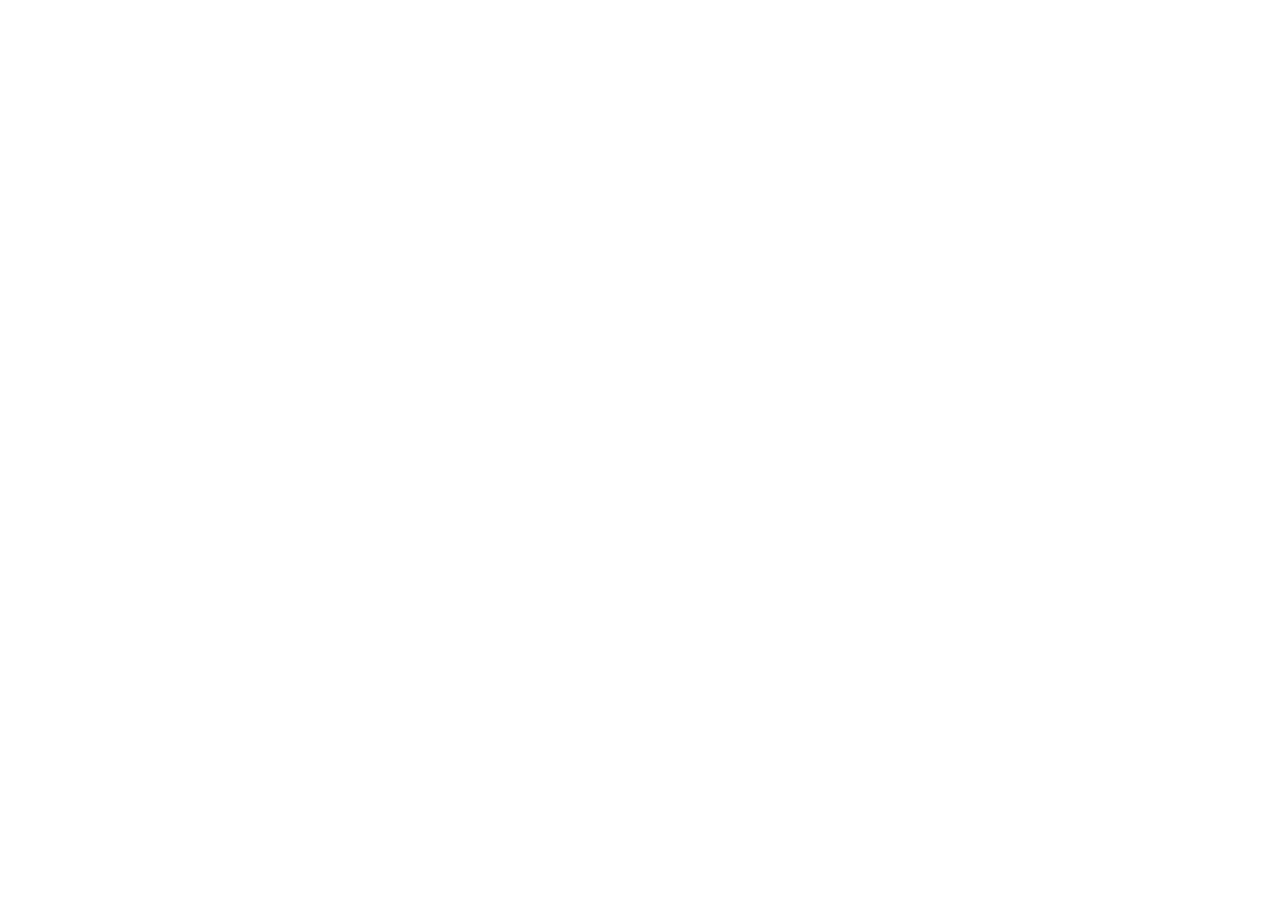
==== index.html @ 0b0e034a "Redirect klovar.cc to klovar-edits.com Co-authored-by: Cursor <cursoragent@cursor.com>" ====
<!DOCTYPE html>
<html lang="en">
<head>
  <meta charset="UTF-8">
  <meta name="viewport" content="width=device-width, initial-scale=1.0">
  <title>Redirecting to klovar-edits.com</title>

  <link rel="canonical" href="https://klovar-edits.com/">
  <meta name="robots" content="noindex">

  <meta http-equiv="refresh" content="0; url=https://klovar-edits.com/">

  <script>
    window.location.replace("https://klovar-edits.com/" + window.location.search + window.location.hash);
  </script>

  <style>
    body { font-family: system-ui, sans-serif; background: #0D0D10; color: #fff; display: grid; place-items: center; height: 100vh; margin: 0; }
    a { color: #FFC1A2; }
  </style>
</head>
<body>
  <p>Redirecting to <a href="https://klovar-edits.com/">klovar-edits.com</a>&hellip;</p>
</body>
</html>
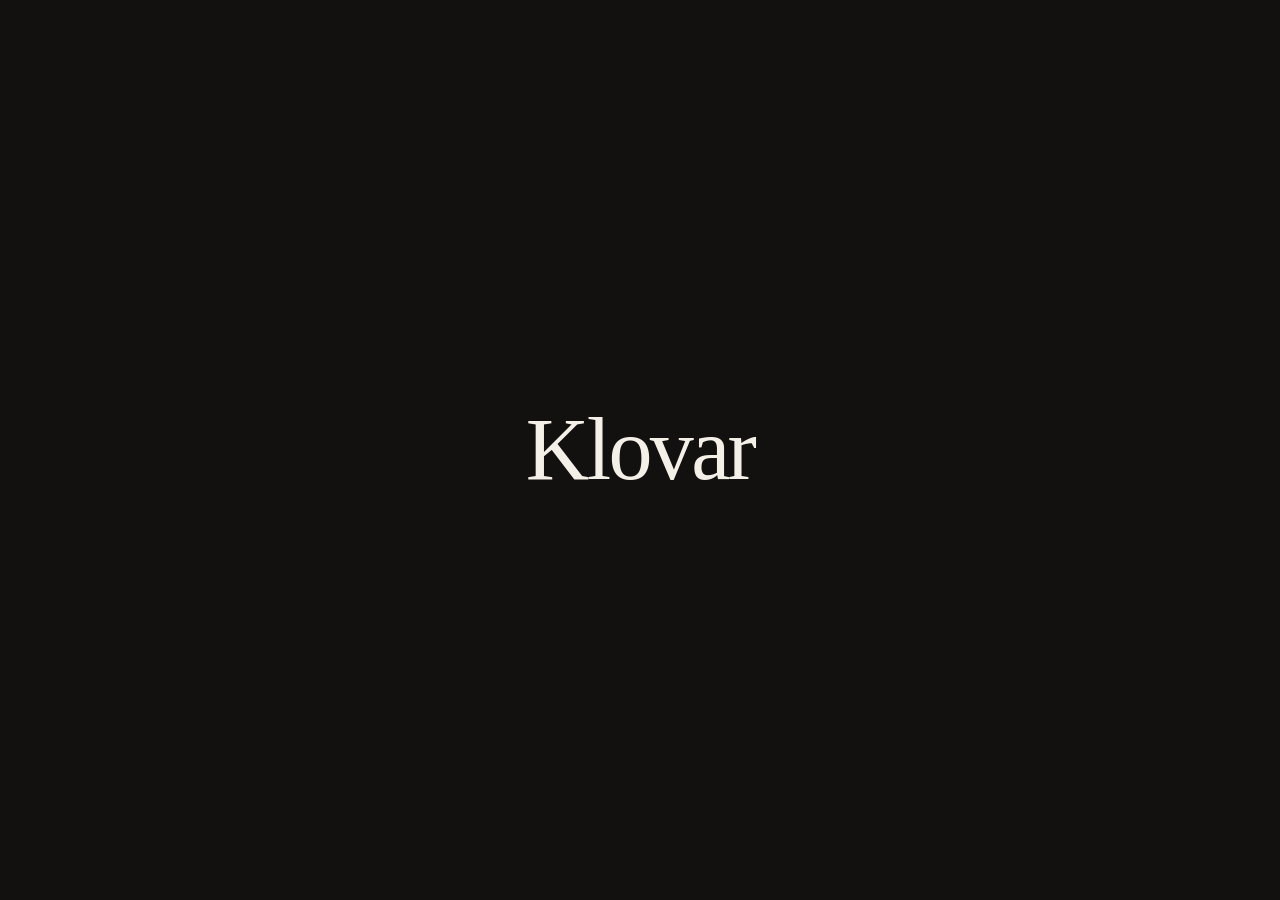
==== commit 55cde7ad: "Replace the business redirect with a personal landing page Serve a minimal Klovar page at the root a" ====
--- a/index.html
+++ b/index.html
@@ -1,25 +1,40 @@
 <!DOCTYPE html>
 <html lang="en">
 <head>
-  <meta charset="UTF-8">
-  <meta name="viewport" content="width=device-width, initial-scale=1.0">
-  <title>Redirecting to klovar-edits.com</title>
+  <meta charset="utf-8">
+  <meta name="viewport" content="width=device-width, initial-scale=1">
+  <title>Klovar</title>
+  <style>
+    :root {
+      color-scheme: dark;
+      --bg: #12110f;
+      --fg: #f4f0e8;
+    }
 
-  <link rel="canonical" href="https://klovar-edits.com/">
-  <meta name="robots" content="noindex">
+    * { box-sizing: border-box; }
 
-  <meta http-equiv="refresh" content="0; url=https://klovar-edits.com/">
+    html, body { margin: 0; height: 100%; }
 
-  <script>
-    window.location.replace("https://klovar-edits.com/" + window.location.search + window.location.hash);
-  </script>
+    body {
+      min-height: 100dvh;
+      display: grid;
+      place-items: center;
+      background: var(--bg);
+      color: var(--fg);
+      font-family: "Iowan Old Style", "Palatino Linotype", Palatino, Georgia, serif;
+      -webkit-font-smoothing: antialiased;
+    }
 
-  <style>
-    body { font-family: system-ui, sans-serif; background: #0D0D10; color: #fff; display: grid; place-items: center; height: 100vh; margin: 0; }
-    a { color: #FFC1A2; }
+    h1 {
+      margin: 0;
+      font-weight: 500;
+      font-size: clamp(3rem, 12vw, 5.5rem);
+      letter-spacing: -0.03em;
+      line-height: 1;
+    }
   </style>
 </head>
 <body>
-  <p>Redirecting to <a href="https://klovar-edits.com/">klovar-edits.com</a>&hellip;</p>
+  <h1>Klovar</h1>
 </body>
 </html>
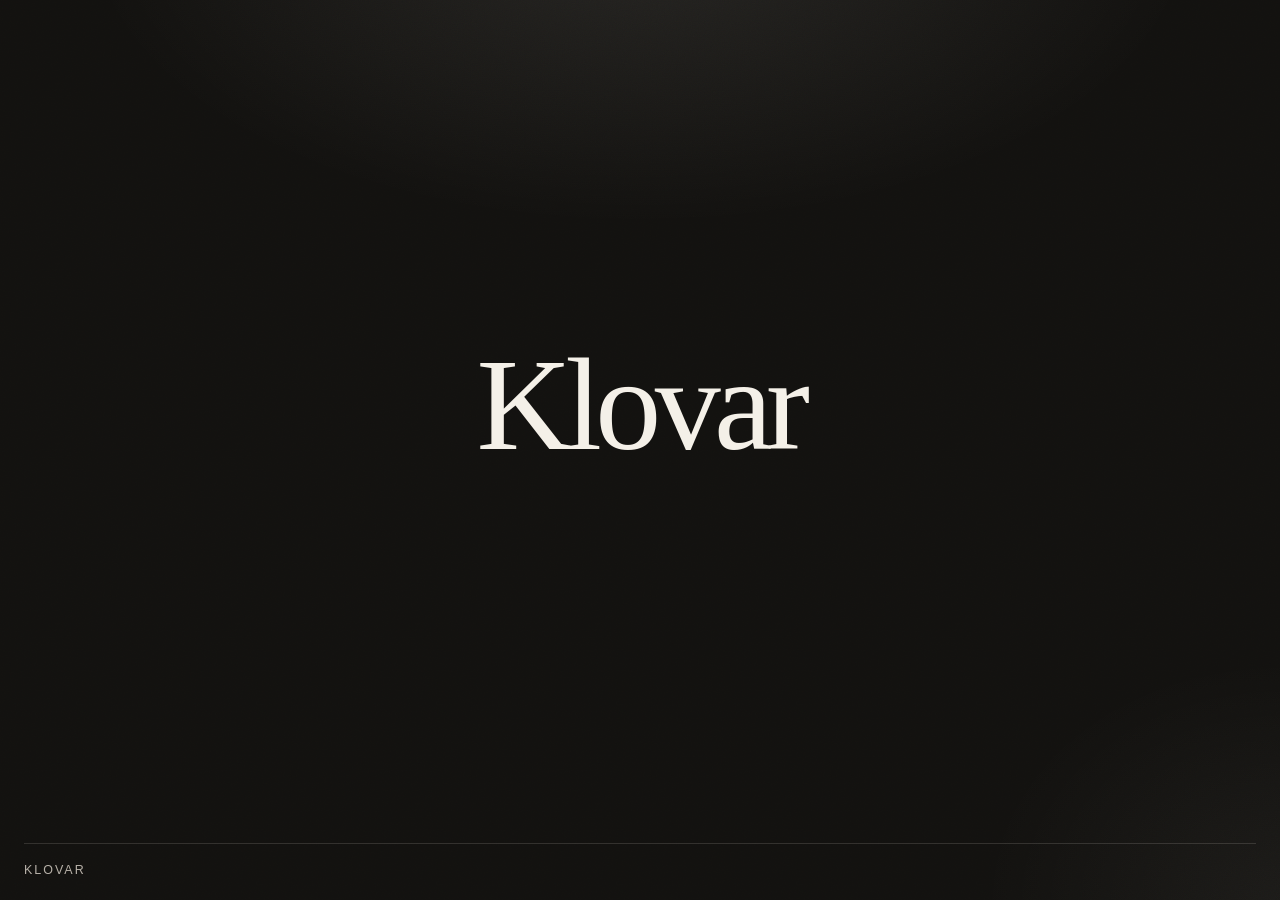
==== commit 3f52f3b5: "Redesign the request page and shared site pages. Co-authored-by: Klovar-cc <Klovar-cc@users.noreply." ====
--- a/index.html
+++ b/index.html
@@ -3,38 +3,17 @@
 <head>
   <meta charset="utf-8">
   <meta name="viewport" content="width=device-width, initial-scale=1">
+  <meta name="theme-color" content="#12110f">
   <title>Klovar</title>
-  <style>
-    :root {
-      color-scheme: dark;
-      --bg: #12110f;
-      --fg: #f4f0e8;
-    }
-
-    * { box-sizing: border-box; }
-
-    html, body { margin: 0; height: 100%; }
-
-    body {
-      min-height: 100dvh;
-      display: grid;
-      place-items: center;
-      background: var(--bg);
-      color: var(--fg);
-      font-family: "Iowan Old Style", "Palatino Linotype", Palatino, Georgia, serif;
-      -webkit-font-smoothing: antialiased;
-    }
-
-    h1 {
-      margin: 0;
-      font-weight: 500;
-      font-size: clamp(3rem, 12vw, 5.5rem);
-      letter-spacing: -0.03em;
-      line-height: 1;
-    }
-  </style>
+  <link rel="icon" href="/favicon.svg" type="image/svg+xml">
+  <link rel="stylesheet" href="/site.css">
 </head>
-<body>
-  <h1>Klovar</h1>
+<body class="home">
+  <main>
+    <h1>Klovar</h1>
+  </main>
+  <footer class="site-footer">
+    <p>Klovar</p>
+  </footer>
 </body>
 </html>
--- a/site.css
+++ b/site.css
@@ -0,0 +1,283 @@
+:root {
+  color-scheme: dark;
+  --bg: #12110f;
+  --fg: #f4f0e8;
+  --muted: #c4beb4;
+  --faint: #b7b1a8;
+  --card: #1b1a17;
+  --line: rgba(244, 240, 232, 0.14);
+  --serif: "Iowan Old Style", "Palatino Linotype", Palatino, "Noto Serif", Georgia, serif;
+  --sans: "Avenir Next", "Segoe UI", "Liberation Sans", ui-sans-serif, system-ui, sans-serif;
+  --shadow: 0 30px 80px rgba(0, 0, 0, 0.45);
+}
+
+* { box-sizing: border-box; }
+
+html, body { margin: 0; }
+
+body {
+  min-height: 100dvh;
+  background:
+    radial-gradient(900px 480px at 50% -8%, rgba(244, 240, 232, 0.09), transparent 62%),
+    radial-gradient(520px 420px at 100% 100%, rgba(244, 240, 232, 0.045), transparent 58%),
+    var(--bg);
+  color: var(--fg);
+  font-family: var(--sans);
+  line-height: 1.5;
+  -webkit-font-smoothing: antialiased;
+}
+
+body::before {
+  content: "";
+  position: fixed;
+  inset: 0;
+  z-index: 0;
+  pointer-events: none;
+  opacity: 0.22;
+  mix-blend-mode: overlay;
+  background-image: url("data:image/svg+xml;utf8,<svg xmlns='http://www.w3.org/2000/svg' width='180' height='180'><filter id='n'><feTurbulence type='fractalNoise' baseFrequency='0.85' numOctaves='2' stitchTiles='stitch'/></filter><rect width='100%25' height='100%25' filter='url(%23n)' opacity='0.85'/></svg>");
+}
+
+body > * { position: relative; z-index: 1; }
+
+::selection {
+  background: var(--fg);
+  color: var(--bg);
+}
+
+a { color: inherit; }
+
+a:focus-visible,
+button:focus-visible {
+  outline: 2px solid var(--fg);
+  outline-offset: 4px;
+}
+
+.wordmark {
+  display: inline-block;
+  color: inherit;
+  font-family: var(--serif);
+  font-weight: 500;
+  font-size: clamp(1.65rem, 5vw, 2rem);
+  letter-spacing: -0.04em;
+  line-height: 1;
+  text-decoration: none;
+}
+
+.wordmark:hover { color: var(--muted); }
+
+.button {
+  display: inline-flex;
+  align-items: center;
+  justify-content: center;
+  min-height: 2.75rem;
+  padding: 0.7rem 1.2rem;
+  border-radius: 999px;
+  background: var(--fg);
+  color: var(--bg);
+  font-family: var(--sans);
+  font-size: 0.95rem;
+  font-weight: 500;
+  line-height: 1;
+  text-decoration: none;
+}
+
+.button:hover { background: #fff; }
+
+.site-footer {
+  margin-top: 3.5rem;
+  padding-top: 1.1rem;
+  border-top: 1px solid var(--line);
+  color: var(--faint);
+  font-size: 0.78rem;
+  letter-spacing: 0.16em;
+  text-transform: uppercase;
+}
+
+.site-footer p { margin: 0; }
+
+.home,
+.missing {
+  min-height: 100dvh;
+  display: grid;
+  grid-template-rows: 1fr auto;
+  padding:
+    max(1.5rem, env(safe-area-inset-top))
+    1.5rem
+    max(1.25rem, env(safe-area-inset-bottom));
+}
+
+.home main {
+  display: grid;
+  place-items: center;
+  text-align: center;
+}
+
+.missing main {
+  display: flex;
+  flex-direction: column;
+  align-items: center;
+  justify-content: center;
+  text-align: center;
+}
+
+.home h1 {
+  margin: 0;
+  font-family: var(--serif);
+  font-weight: 500;
+  font-size: clamp(4.5rem, 16vw, 8.25rem);
+  letter-spacing: -0.05em;
+  line-height: 0.88;
+}
+
+.missing .wordmark { margin-bottom: 1.75rem; }
+
+.missing h1 {
+  margin: 0 0 1.25rem;
+  font-family: var(--serif);
+  font-weight: 500;
+  font-size: clamp(2.4rem, 8vw, 3.75rem);
+  letter-spacing: -0.04em;
+  line-height: 1.05;
+}
+
+.kicker {
+  margin: 0 0 0.85rem;
+  color: var(--muted);
+  font-size: 0.78rem;
+  letter-spacing: 0.18em;
+  text-transform: uppercase;
+}
+
+.wrap {
+  width: min(100% - 1.5rem, 40rem);
+  margin-inline: auto;
+  padding-top: max(2.25rem, env(safe-area-inset-top));
+  padding-bottom: max(2rem, env(safe-area-inset-bottom));
+}
+
+.top { margin-bottom: 3.25rem; }
+
+.request h1 {
+  margin: 0;
+  font-family: var(--serif);
+  font-weight: 500;
+  font-size: clamp(2.7rem, 10vw, 4.25rem);
+  letter-spacing: -0.045em;
+  line-height: 0.95;
+}
+
+.lede {
+  max-width: 28rem;
+  margin: 1rem 0 0;
+  color: var(--muted);
+  font-family: var(--serif);
+  font-size: clamp(1.15rem, 3vw, 1.4rem);
+  font-style: italic;
+  font-weight: 450;
+  line-height: 1.35;
+}
+
+.how { margin-top: 2.5rem; }
+
+.how h2 {
+  margin: 0 0 0.9rem;
+  color: var(--faint);
+  font-family: var(--sans);
+  font-size: 0.75rem;
+  font-weight: 500;
+  letter-spacing: 0.16em;
+  text-transform: uppercase;
+}
+
+.steps {
+  list-style: none;
+  margin: 0;
+  padding: 0;
+  counter-reset: step;
+  display: grid;
+  gap: 0;
+}
+
+.steps li {
+  counter-increment: step;
+  display: grid;
+  grid-template-columns: auto 1fr;
+  gap: 0.85rem;
+  align-items: baseline;
+  padding: 0.85rem 0;
+  border-top: 1px solid var(--line);
+  color: var(--fg);
+  font-size: 1rem;
+}
+
+.steps li::before {
+  content: counter(step);
+  color: var(--muted);
+  font-family: var(--serif);
+  font-size: 1.35rem;
+  font-weight: 500;
+  letter-spacing: -0.03em;
+  line-height: 1;
+}
+
+.card {
+  margin-top: 2rem;
+  padding: 0.55rem;
+  background:
+    linear-gradient(180deg, rgba(244, 240, 232, 0.05), rgba(244, 240, 232, 0.02)),
+    var(--card);
+  border: 1px solid var(--line);
+  border-radius: 1.35rem;
+  box-shadow:
+    var(--shadow),
+    0 0 0 1px rgba(244, 240, 232, 0.04),
+    0 0 70px rgba(244, 240, 232, 0.05);
+}
+
+iframe {
+  display: block;
+  width: 100%;
+  height: 54rem;
+  border: 0;
+  border-radius: 0.95rem;
+  background: #fff;
+}
+
+.fallback {
+  display: flex;
+  flex-wrap: wrap;
+  align-items: center;
+  justify-content: flex-start;
+  gap: 0.75rem 0.9rem;
+  margin: 1.15rem 0 0;
+  color: var(--muted);
+  font-size: 0.95rem;
+}
+
+@media (min-width: 40rem) {
+  .wrap { width: min(100% - 3rem, 42rem); }
+
+  .steps {
+    grid-template-columns: repeat(3, 1fr);
+    gap: 1.25rem;
+  }
+
+  .steps li {
+    display: block;
+    padding: 0;
+    border-top: 0;
+  }
+
+  .steps li::before {
+    display: block;
+    margin-bottom: 0.45rem;
+    font-size: 1.6rem;
+  }
+
+  iframe { height: 50rem; }
+}
+
+@media (max-width: 24.5rem) {
+  iframe { height: 58rem; }
+}
